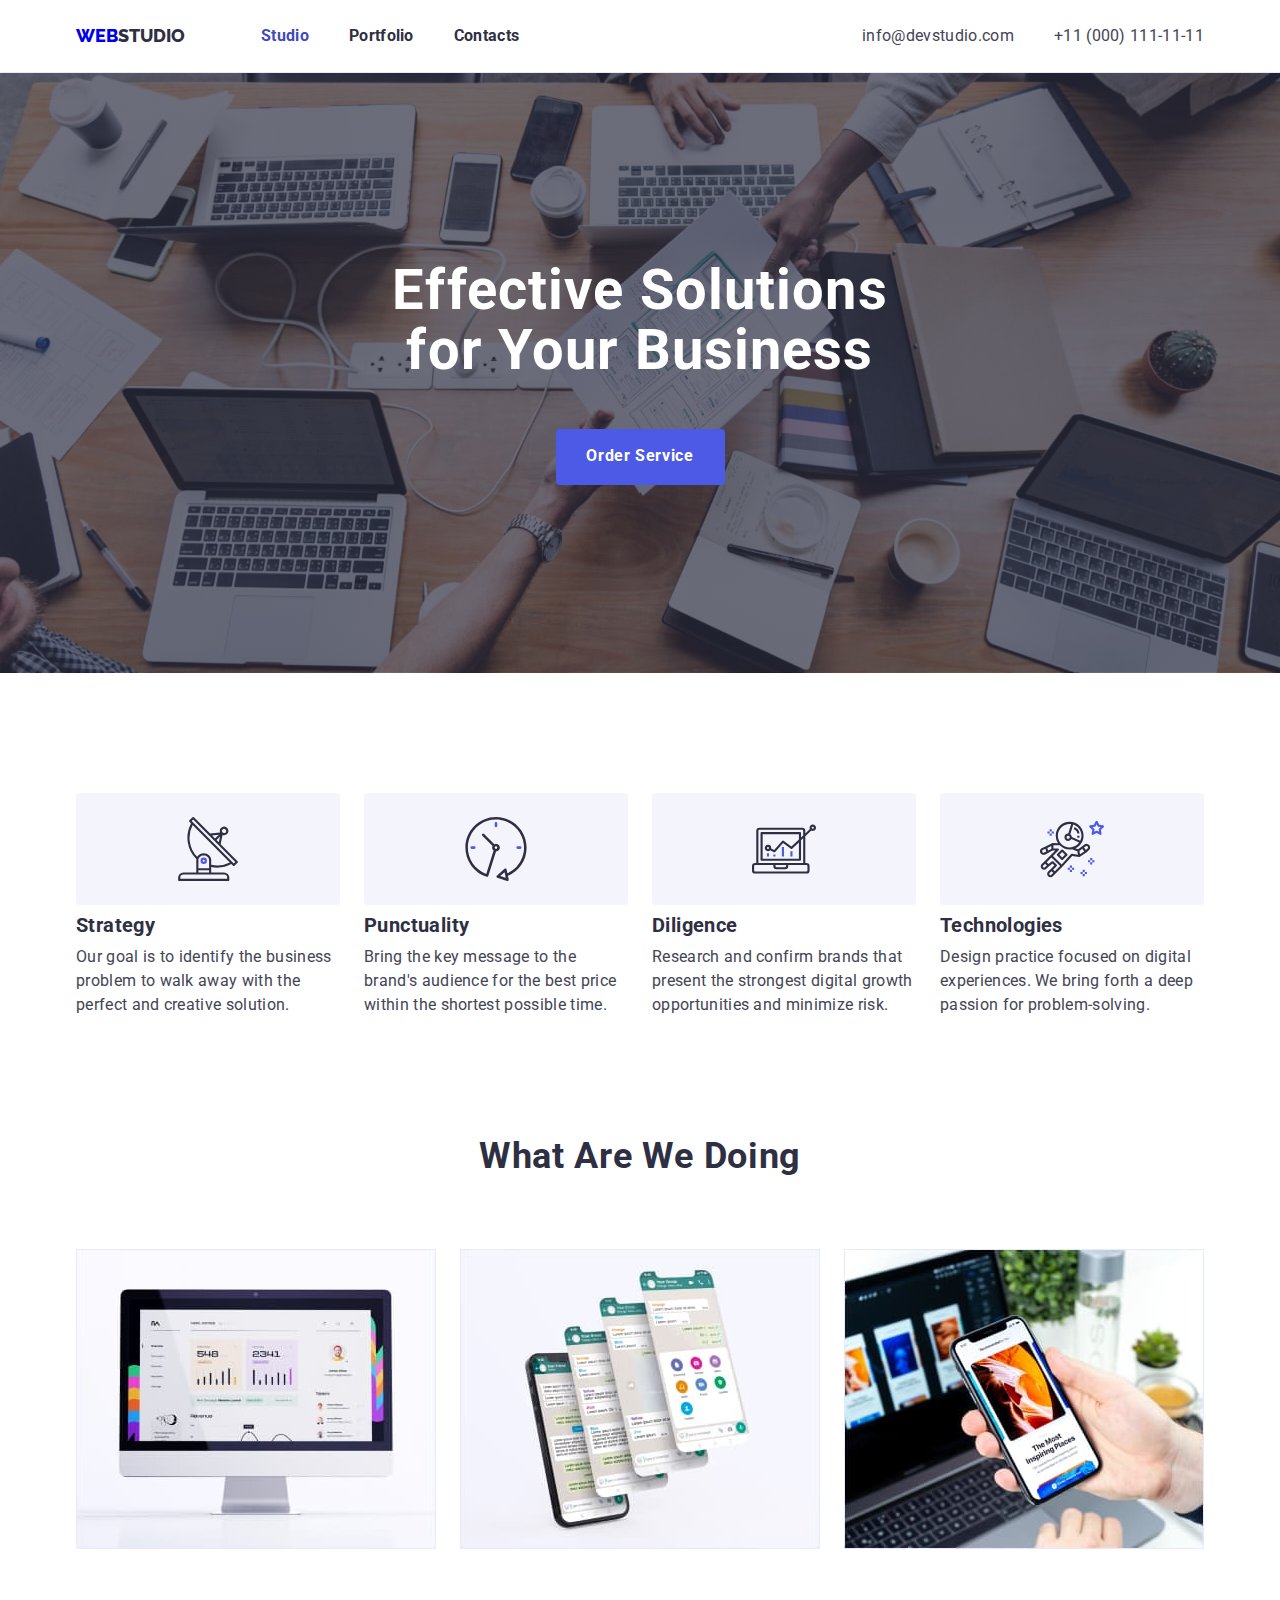
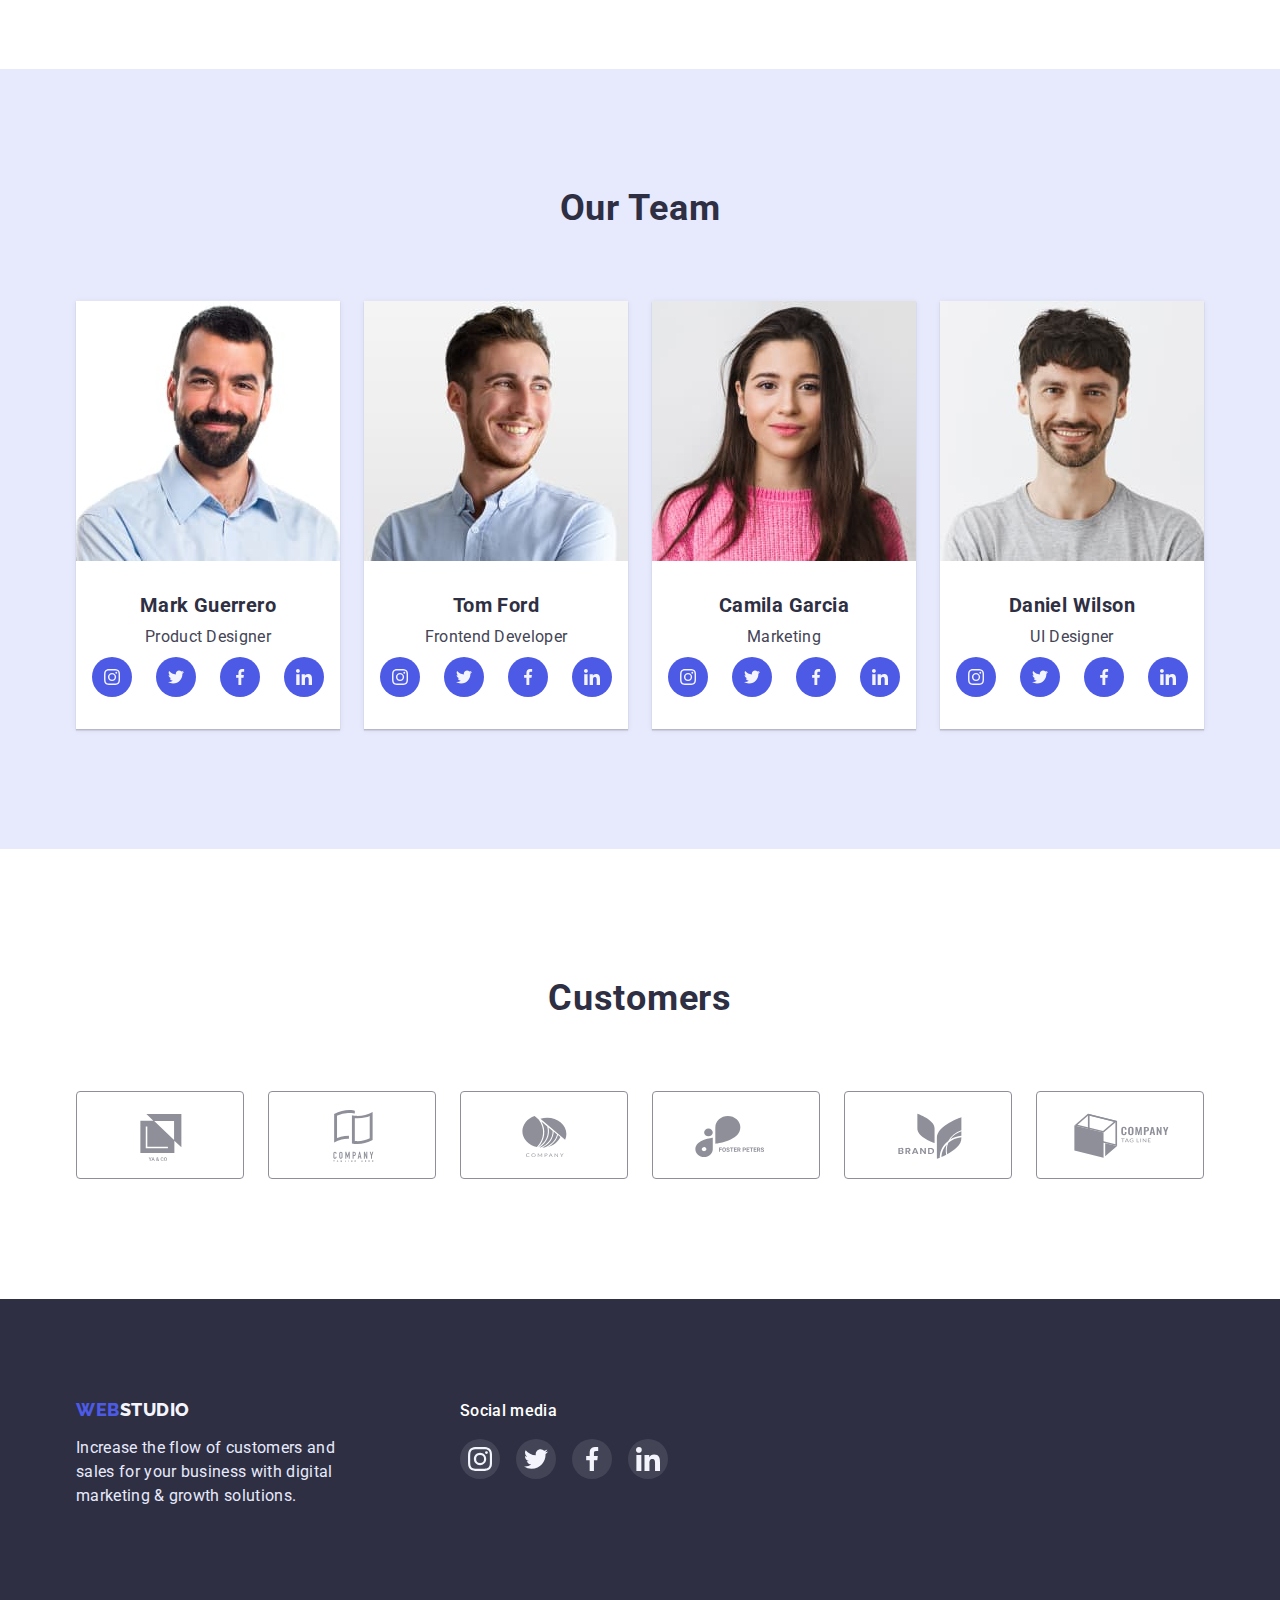
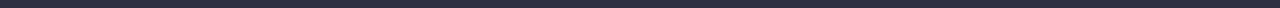
==== index.html @ b01e4520 "Create index.html" ====
<!DOCTYPE html>
<html lang="en">
<head>
    <meta charset="UTF-8">
    <meta http-equiv="X-UA-Compatible" content="IE=edge">
    <meta name="viewport" content="width=device-width, initial-scale=1.0">
    <title>Webstudio</title>
    <link rel="stylesheet" href="https://cdn.jsdelivr.net/npm/modern-normalize@1.1.0/modern-normalize.min.css">
    <link rel="preconnect" href="https://fonts.googleapis.com">
    <link rel="preconnect" href="https://fonts.gstatic.com" crossorigin>
    <link href="https://fonts.googleapis.com/css2?family=Raleway:wght@800&family=Roboto:wght@400;500;700;900&display=swap" rel="stylesheet">
    <link rel="stylesheet" href="./css/styles.css">
</head>
<body>
    <!--HEADER-->   
    <header class="header">
        
        <div class="container header-container">
        <a class="header-logo link" href="./index.html">Web<span class="header-logo-studio">Studio</span></a>
        <nav class="header-navigation">
            <ul class="header-list list">
                <li class="header-item">
                    <a class="header-link link current" href="./index.html">Studio</a>
                </li>
                <li class="header-item">
                    <a class="header-link link" href="./portfolio.html">Portfolio</a>
                </li>
                <li class="header-item">
                    <a class="header-link link" href="">Contacts</a>
                </li>
            </ul>
        </nav>
        <ul class="header-list list">
            <li class="header-item">
                <a class="contacts link" href="mailto:info@devstudio.com">info@devstudio.com</a>
            </li>
            <li class="header-item">
                <a class="contacts link" href="tel:+11(000)1111111">+11 (000) 111-11-11</a>
            </li>
        </ul>
        </div>
    </header>
    <main>
        <!--Hero-->
        <section class="hero">
            <div class="container">
            <h1 class="main-title">Effective Solutions for Your Business</h1>
            <button class="modal-btn" type="button">Order Service</button>
        </div>
        </section>
        <section class="solutions section">
            
            <div class="container">
            <h2 hidden>solution</h2>
                <ul class="menu-solutions list">
                    <li class="menu-item">
                        <div class="menu-item-icon">
                            <svg class="menu-icon" width="64" height="64">
                            <use href="./images/icons.svg/symbol-defs[1].svg#icon-antenna" ></use>
                        </svg>
                        </div>
                        <p class="menu-name">Strategy</p>
                        <p class="menu-text">Our goal is to identify the business
                            problem to walk away with the perfect and creative solution. </p>
                    </li>
                    <li class="menu-item">
                        <div class="menu-item-icon">
                            <svg class="menu-icon" width="64" height="64">
                            <use href="./images/icons.svg/symbol-defs[1].svg#icon-clock" ></use>
                        </svg>
                        </div>
                        <p class="menu-name">Punctuality</p>
                        <p class="menu-text">Bring the key message to the brand's audience for the best price within the shortest possible time.</p>
                    </li>
                    <li class="menu-item">
                        <div class="menu-item-icon">
                            <svg class="menu-icon" width="64" height="64">
                            <use href="./images/icons.svg/symbol-defs[1].svg#icon-diagram" ></use>
                        </svg>
                        </div>
                        <p class="menu-name">Diligence</p>
                        <p class="menu-text">Research and confirm brands that present the strongest digital growth opportunities and minimize risk.
                        </p>
                    </li>
                    <li class="menu-item">
                        <div class="menu-item-icon">
                            <svg class="menu-icon" width="64" height="64">
                            <use href="./images/icons.svg/symbol-defs[1].svg#icon-astronaut-1-1" ></use>
                        </svg>
                        </div>
                        <p class="menu-name">Technologies</p>
                        <p class="menu-text">Design practice focused on digital experiences. We bring forth a deep passion for problem-solving.</p>
                    </li>
                </ul>
                </div>
        </section>
        <section class="images">
            <div class="container">
            <h2 class="images-title title">What are we doing</h2>
            <ul class="images-menu list">
                <li class="images-item"> 
                    <img src="./images/homework1/monitor.jpg" alt="monitor" width="360" height="300">
                </li>
                <li class="images-item"> 
                    <img src="./images/homework1/phones.jpg" alt="phones" width="360" height="300"> 
                </li>
                <li class="images-item">
                    <img src="./images/homework1/phone.jpg" alt="phone" width="360" height="300"> 
                </li>
            </ul>
            </div>
        </section>
        <section class="team section">
            <div class="container">
            <h2 class="team-title title">Our Team</h2>
            <ul class="team-photo list">
                <li class="team-item">
                   
                    <img src="./images/homework1/mark_guerrero.jpg" alt="man with a beard" width="264" height="260"> 
                <div class="team-item-container">
                 <h3 class="team-name">Mark Guerrero</h3> 
            <p class="team-text">Product Designer</p>
            <ul class="team-soc-list list">
                <li class="team-soc-item">
                    <a href="" class="team-soc-link link">
                    <svg class="team-soc-icon" width="16" height="16">
                        <use href="./images/icons.svg/symbol-defs[1].svg#icon-instagram-2-1"></use>
                    </svg>
                </a></li>
                <li class="team-soc-item">
                    <a href="" class="team-soc-link link">
                        <svg class="team-soc-icon" width="16" height="16">
                        <use href="./images/icons.svg/symbol-defs[1].svg#icon-twitter-1-1"></use>
                    </svg>
                </a></li>
                <li class="team-soc-item">
                    <a href="" class="team-soc-link link">
                    <svg class="team-soc-icon" width="16" height="16">
                        <use href="./images/icons.svg/symbol-defs[1].svg#icon-facebook-1-1"></use>
                    </svg>
                </a></li>
                <li class="team-soc-item"><a href="" class="team-soc-link link">
                    <svg class="team-soc-icon" width="16" height="16">
                        <use href="./images/icons.svg/symbol-defs[1].svg#icon-linkedin-1-1"></use>
                    </svg>
                </a></li>
            </ul>

                </div>
        </li>
                <li class="team-item">
                    <img src="./images/homework1/tom_ford.jpg" alt="blond man" width="264" height="260"> 
                <div class="team-item-container">
                    <h3 class="team-name">Tom Ford</h3>
            <p class="team-text">Frontend Developer</p> 
            <ul class="team-soc-list list">
                <li class="team-soc-item">
                    <a href="" class="team-soc-link link">
                    <svg class="team-soc-icon" width="16" height="16">
                        <use href="./images/icons.svg/symbol-defs[1].svg#icon-instagram-2-1"></use>
                    </svg>
                </a></li>
                <li class="team-soc-item">
                    <a href="" class="team-soc-link link">
                        <svg class="team-soc-icon" width="16" height="16">
                        <use href="./images/icons.svg/symbol-defs[1].svg#icon-twitter-1-1"></use>
                    </svg>
                </a></li>
                <li class="team-soc-item">
                    <a href="" class="team-soc-link link">
                    <svg class="team-soc-icon" width="16" height="16">
                        <use href="./images/icons.svg/symbol-defs[1].svg#icon-facebook-1-1"></use>
                    </svg>
                </a></li>
                <li class="team-soc-item"><a href="" class="team-soc-link link">
                    <svg class="team-soc-icon" width="16" height="16">
                        <use href="./images/icons.svg/symbol-defs[1].svg#icon-linkedin-1-1"></use>
                    </svg>
                </a></li>
            </ul>
                </div>
        </li>
                <li class="team-item">
                    <img src="./images/homework1/camila_garcia.jpg" alt="woman" width="264" height="260"> 
                <div class="team-item-container">
                    <h3 class="team-name">Camila Garcia</h3>
                    <p class="team-text">Marketing</p>
                    <ul class="team-soc-list list">
                        <li class="team-soc-item">
                            <a href="" class="team-soc-link link">
                            <svg class="team-soc-icon" width="16" height="16">
                                <use href="./images/icons.svg/symbol-defs[1].svg#icon-instagram-2-1"></use>
                            </svg>
                        </a></li>
                        <li class="team-soc-item">
                            <a href="" class="team-soc-link link">
                                <svg class="team-soc-icon" width="16" height="16">
                                <use href="./images/icons.svg/symbol-defs[1].svg#icon-twitter-1-1"></use>
                            </svg>
                        </a></li>
                        <li class="team-soc-item">
                            <a href="" class="team-soc-link link">
                            <svg class="team-soc-icon" width="16" height="16">
                                <use href="./images/icons.svg/symbol-defs[1].svg#icon-facebook-1-1"></use>
                            </svg>
                        </a></li>
                        <li class="team-soc-item"><a href="" class="team-soc-link link">
                            <svg class="team-soc-icon" width="16" height="16">
                                <use href="./images/icons.svg/symbol-defs[1].svg#icon-linkedin-1-1"></use>
                            </svg>
                        </a></li>
                    </ul>
                </div>
                </li>
                <li class="team-item">
                    <img src="./images/homework1/daniel_wilson.jpg" alt="man in a gray T-shirt" width="264" height="260"> 
                <div class="team-item-container">
                    <h3 class="team-name">Daniel Wilson</h3>
                <p class="team-text">UI Designer</p>
                <ul class="team-soc-list list">
                    <li class="team-soc-item">
                        <a href="" class="team-soc-link link">
                        <svg class="team-soc-icon" width="16" height="16">
                            <use href="./images/icons.svg/symbol-defs[1].svg#icon-instagram-2-1"></use>
                        </svg>
                    </a></li>
                    <li class="team-soc-item">
                        <a href="" class="team-soc-link link">
                            <svg class="team-soc-icon" width="16" height="16">
                            <use href="./images/icons.svg/symbol-defs[1].svg#icon-twitter-1-1"></use>
                        </svg>
                    </a></li>
                    <li class="team-soc-item">
                        <a href="" class="team-soc-link link">
                        <svg class="team-soc-icon" width="16" height="16">
                            <use href="./images/icons.svg/symbol-defs[1].svg#icon-facebook-1-1"></use>
                        </svg>
                    </a></li>
                    <li class="team-soc-item"><a href="" class="team-soc-link link">
                        <svg class="team-soc-icon" width="16" height="16">
                            <use href="./images/icons.svg/symbol-defs[1].svg#icon-linkedin-1-1"></use>
                        </svg>
                    </a></li>
                </ul>
                </div>
            </li>
            </ul>
        </div>
        </section>
        <section class="customers">
            <div class="container">
<h2 class="title">Customers</h2>
<ul class="customers-list list">
    <li class="customers-item"><a href="" class="customers-link link">
        <svg class="customers-icon" width="104" height="56">
            <use href="./images/icons.svg/symbol-defs[1].svg#icon-Logo-1"></use>
        </svg>
    </a></li>
    <li class="customers-item"><a href="" class="customers-link link">
        <svg class="customers-icon" width="104" height="56">
            <use href="./images/icons.svg/symbol-defs[1].svg#icon-Logo-2"></use>
        </svg>
    </a></li>
    <li class="customers-item"><a href="" class="customers-link link">
        <svg class="customers-icon" width="104" height="56">
            <use href="./images/icons.svg/symbol-defs[1].svg#icon-Logo-3"></use>
        </svg>
    </a></li>
    <li class="customers-item"><a href="" class="customers-link link">
        <svg class="customers-icon" width="104" height="56">
            <use href="./images/icons.svg/symbol-defs[1].svg#icon-Logo-4"></use>
        </svg>
    </a></li>
    <li class="customers-item"><a href="" class="customers-link link">
        <svg class="customers-icon" width="104" height="56">
            <use href="./images/icons.svg/symbol-defs[1].svg#icon-Logo-5"></use>
        </svg>
    </a></li>
    <li class="customers-item"><a href="" class="customers-link link">
        <svg class="customers-icon" width="104" height="56">
            <use href="./images/icons.svg/symbol-defs[1].svg#icon-Logo-6"></use>
        </svg>
    </a></li>
</ul>
</div>
        </section>
    </main>
    <footer class="footer">
        <div class=" footer-container container ">
        <div class="">
        <a class="footer-link link" href="/">Web<span class="footer-studio">Studio</span></a>
        <p class="footer-text">Increase the flow of customers and sales for your business with digital marketing & growth solutions.</p>
        </div>
        <div class="">
            <h3 class="footer-title">Social media</h3>
            <ul class="footer-soc-list list">
                <li class="footer-soc-item">
                    <a href="" class="footer-soc-link link">
                    <svg class="footer-soc-icon" width="24" height="24">
                        <use href="./images/icons.svg/symbol-defs[1].svg#icon-instagram-2-1"></use>
                    </svg>
                </a></li>
                <li class="footer-soc-item">
                    <a href="" class="footer-soc-link link">
                        <svg class="footer-soc-icon" width="24" height="24">
                        <use href="./images/icons.svg/symbol-defs[1].svg#icon-twitter-1-1"></use>
                    </svg>
                </a></li>
                <li class="footer-soc-item">
                    <a href="" class="footer-soc-link link">
                    <svg class="footer-soc-icon" width="24" height="24">
                        <use href="./images/icons.svg/symbol-defs[1].svg#icon-facebook-1-1"></use>
                    </svg>
                </a></li>
                <li class="footer-soc-item"><a href="" class="footer-soc-link link">
                    <svg class="footer-soc-icon" width="24" height="24">
                        <use href="./images/icons.svg/symbol-defs[1].svg#icon-linkedin-1-1"></use>
                    </svg>
                </a></li>
            </ul>
        </div></div>
    </footer>
</body>
</html>
---- css/styles.css ----
:root {
    --dark-color:#2E2F42;
    --text-color: #434455;
    --pressed-state-color: #404BBF;
    --btn-color: #FFFFFF;
    --links-color: #4D5AE5;
    --accent-color:#E7E9FC;
    --footer-logo-color: #F4F4FD;
}
body {
    font-family: 'Roboto', sans-serif;
   color: var(--text-color);

}
p,h1,h2,h3,h4,h5,h6 {
    margin-top: 0; 
    margin-bottom: 0;
     }
ol, ul{
    margin-top: 0; 
    margin-bottom: 0;
    padding-left: 0;
}
img {
    display: block;
}
.container {
    width: 1158px;
    padding-left: 15px;
    padding-right: 15px;
margin: 0 auto;


}
.section {
    padding-bottom: 120px;
    padding-top: 120px;
}
/*------------HEADER----------------*/
.list {
    list-style: none;
}
.link {
    text-decoration: none;
}
.header {
    padding-top: 24px;
    padding-bottom: 24px;
    border-bottom: 1px solid var(--accent-color);
}
.header-container {
    display: flex;
    align-items: center;
}

.header-logo {
font-family: 'Raleway', sans-serif;
font-weight: 800;
font-size: 18px;
line-height: 1.33;
text-transform: uppercase;

}

.header-logo-studio {
/* NAVY BLUE */
color: var(--dark-color);
margin-right: 76px;
}


/*-----------------nav-------------------------*/
.header-navigation {
    display: flex;
    align-items: center;
    margin-right: auto;
}
.header-list {
    display: flex;
    gap: 40px;  
}
.header-link {
    font-weight: 700;
    font-size: 16px;
    line-height: 1.5;
    letter-spacing: 0.02em;
   /* navy blue */
    color: var(--dark-color);
}
.header-link:hover,
.header-link:focus {
    color: var(--pressed-state-color);
    background-color:var(--btn-color);
}
.header-list .header-link.current {
    color: var(--pressed-state-color);
}

/*-------------/nav----------------*/


/*--------------contacts--------------*/
.contacts {
    font-size: 16px;
    line-height: 1.5;
    letter-spacing: 0.02em;
/* SLATE */
    color: var(--text-color);
}
.contacts:hover,
.contacts:focus {
    color: var(--pressed-state-color);
   background-color: var(--btn-color);
}
/*----------------/contacts-------------------*/
/*--------------------/HEADER-----------*/
/*---------------MAIN-HERO-------------------*/
.hero {
    padding-top: 188px;
    padding-bottom: 188px;
    background-color: var(--dark-color);
    text-align: center;
    background-image: linear-gradient(
        rgba(46, 47, 66, 0.7),
        rgba(46, 47, 66, 0.7)
    ), url(../images/hw4/people-office.jpg);
    background-repeat: no-repeat;
    background-position: center;
    background-size: cover;
    max-width: 1440px;
    margin: auto;
}

.main-title {
max-width: 496px;
font-weight: 700;
font-size: 56px;
line-height: 1.07;
letter-spacing: 0.02em;
color: var(--btn-color);

margin-left: auto;
margin-right: auto;
margin-bottom: 48px;

}
.modal-btn {
  min-width: 169px;
  height: 56px;
    font-family: inherit;
    font-weight: 700;
    font-size: 16px;
    line-height: 1.18;
    letter-spacing: 0.04em;
    cursor: pointer;
    color: var(--btn-color);    
    background-color: var(--links-color);
    border-radius: 4px;
  border: none;
}
.modal-btn:hover,
.modal-btn:focus
 { 
background-color: var(--pressed-state-color);

}
/*-----------------/Hero----------------*/
/*----------------- Section-SOLUTIONS---------*/
.menu-solutions {
    
    display: flex;
    flex-wrap: wrap;
    gap: 24px;
    column-gap: 24px;
    align-items: center;
     
}
.menu-item {
    flex-basis: calc((100% - 72px)/4);
    max-width: 264px;
}  
.menu-name{
   
    font-weight: 700;
    font-size: 20px;
    line-height: 1.2;
    letter-spacing: 0.02em; 
    /* NAVY BLUE */
    color: var(--dark-color);
    margin-bottom: 8px;
    margin-top: 8px;
}
.menu-text {
    
    font-size: 16px;
    line-height: 1.5;
    letter-spacing: 0.02em;
    /* SLATE */
    color: var(--text-color);    
}
.menu-item-icon {
    display: flex;
    border-radius: 4px;
        background-color: var(--footer-logo-color);
        align-items: center;
        justify-content: center;
        padding-top: 24px;
        padding-bottom: 24px;
}
.menu-icon{
    fill: var(--dark-color);
 
}
   
    
/*-----------------/section-SOLUTIONS---------*/
/*------------------sec-IMAGES-TEAM--------------------*/
.images-menu {
    display: flex;
    flex-wrap: wrap;
    gap: 24px;
    flex-basis: calc((100%-48px)/3);
}
.images {
    padding-bottom: 120px;
   
}
.title {

font-weight: 700;
font-size: 36px;
line-height: 1.11;
letter-spacing: 0.02em;
text-transform: capitalize;
color: var(--dark-color);
margin-bottom: 72px;
text-align: center;
}
/*------------------/sec-IMAGES--------------------*/


.team-item {
    box-shadow: 0px 1px 6px rgba(46, 47, 66, 0.08), 0px 1px 1px rgba(46, 47, 66, 0.16), 0px 2px 1px rgba(46, 47, 66, 0.08);
 
 background: var(--btn-color);

}

.team-name {
    
    font-weight: 700;
    font-size: 20px;
    line-height: 1.2;
    letter-spacing: 0.02em;
    /* NAVY BLUE */
    color: var(--dark-color);
  
    margin-bottom: 8px;
}
.team-text{
    font-size: 16px;
    line-height: 1.5;
    letter-spacing: 0.02em;
    /* SLATE */
    color: var(--text-color);
    margin-bottom: 8px;
}

.team {
    background-color: var(--accent-color);
}
.team-photo {
    display: flex;
    flex-wrap: wrap;
   gap: 24px;
   text-align: center;
   flex-basis: calc((100%-72px)/4); 
  
   
}
.team-item-container {
padding: 32px 16px;
}
.team-soc-list {
    display: flex;
    justify-content: center;
    list-style: none;
    gap: 24px;
    
}

.team-soc-item {
    width: 40px;
    height: 40px;
    
}

.team-soc-link{
    width: 100%;
    height: 100%;
    display: flex;
    border-radius: 50%;
    background-color: var(--links-color);
    align-items: center;
    justify-content: center;
    
}
.team-soc-icon {
    fill:var(--footer-logo-color);
}
.team-soc-link:hover,
.team-soc-link:focus{
    background-color: var(--pressed-state-color);
}

/*------------------/sec-TEAM--------------------*/


/*------------------customers---------------------*/
.customers {
    padding-top: 130px;
    padding-bottom: 120px;
}
.customers-item {
    width: 168px;
    height: 88px;
    
}
.customers-link {
    width: 100%;
    height: 100%; 
    display: flex;
    border: 1px solid #8E8F99;
    border-radius: 4px;
align-items: center;
    justify-content: center;
    background-color: var(--btn-color);
}
.customers-list {
    display: flex;
    justify-content: center;
    list-style: none;
    gap: 24px;
    
}
.customers-icon{
    
    fill: #8E8F99;
   
}
.customers-link:hover ,

.customers-link:focus {
    border: 1px solid var(--pressed-state-color);
   
}
.customers-link:hover .customers-icon,

.customers-link:focus .customers-icon{
fill: var(--pressed-state-color);}



/*------------------FOOTER--------------------*/
.footer-link {
    font-family: 'Raleway', sans-serif;
font-weight: 800;
font-size: 18px;
line-height: 1.17;
letter-spacing: 0.03em;
text-transform: uppercase;
/* IRIS */
color: var(--links-color);

}
.footer-studio {
    /* CLOUD */
    color:var(--footer-logo-color); 
}
.footer-text {
font-size: 16px;
line-height: 1.5;
letter-spacing: 0.02em;
/* CORNFLOWER */
color: var(--accent-color);
margin-top: 16px;
max-width: 264px;
}
.footer {
    background-color: var(--dark-color);
    padding-top: 100px;
    padding-bottom: 100px;
    
}
.footer-container{
    display: flex;
    gap: 120px;
}
.footer-title{
    display: flex;
font-weight: 500;
font-size: 16px;
line-height: 1.5;
/* identical to box height, or 150% */
letter-spacing: 0.02em;
margin-bottom:16px ;
color: var(--btn-color);
}
.footer-soc-list {
    display: flex;
    justify-content: center;
    gap: 16px;
}

.footer-soc-item {
    width: 40px;
    height: 40px;
}
.footer-soc-link {
    width: 100%;
    height: 100%;
    display: flex;
    border-radius: 50%;
    align-items: center;
    justify-content: center;
    background-color: rgba(255, 255, 255, 0.1);
}

.footer-soc-icon {
    fill: var(--footer-logo-color);
}
.footer-soc-link:hover,
.footer-soc-link:focus{
    background-color: #31D0AA;;
}
/*------------------/FOOTER--------------------*/


/*---------------PORTFOLIO-----------------*/
.visually-hidden {
    border: 0;
  clip: rect(0 0 0 0);
  height: 1px;
  margin: -1px;
  overflow: hidden;
  padding: 0;
  position: absolute;
  width: 1px; 
}
.filters {
    padding-top: 96px;
    padding-bottom: 120px;
    
}
.filters-list{
    display: flex;
    flex-basis: calc((100% - 96px)/5);
    justify-content: center;
    gap:24px;
    margin:0 auto; 
    margin-bottom: 72px;
}

.filters-btn {
    font-family: inherit;
font-weight: 500;
font-size: 16px;
line-height: 1.5;
display:flex;
align-items: flex-start;
text-align: center;
letter-spacing: 0.04em;
/* IRIS */
color: var(--links-color);
background: var(--footer-logo-color);
cursor: pointer;
border-radius: 4px;

padding: 12px 24px;
border: 1px solid var(--accent-color);
}
.filters-btn:hover,
.filters-btn:focus {
    color: var(--btn-color);
   background-color: var(--pressed-state-color);
   border: 1px solid var(--pressed-state-color);
   box-shadow: 0px 3px 1px rgba(0, 0, 0, 0.1), 
   0px 2px 1px rgba(0, 0, 0, 0.08), 0px 2px 2px rgba(0, 0, 0, 0.12);
}
.photos-title{
    font-weight: 500;
    font-size: 20px;
    line-height: 1.2;
    letter-spacing: 0.02em;
    /* NAVY BLUE */ 
    color: var(--dark-color); 
    margin-bottom: 8px;
    
}
.photos-subtitle{
    font-size: 16px;
    line-height: 1.5;
    letter-spacing: 0.02em;
    /* SLATE */
    color: var(--text-color);
}

 .photos-list {
 flex-basis: calc((100%-192px)/9);
 display: flex;   
 flex-wrap: wrap;
row-gap: 48px;
column-gap: 24px;
}

.photos-item {
    box-shadow: 0px 1px 6px rgba(46, 47, 66, 0.08);
    background-color: var(--btn-color);}

.photos-item:hover,
.photos-item:focus{  
box-shadow: 0px 1px 6px rgba(46, 47, 66, 0.08), 0px 1px 1px 
rgba(46, 47, 66, 0.16), 0px 2px 1px rgba(46, 47, 66, 0.08);
}

.photos-text {
    border: 1px solid var(--accent-color);
   border-top: 0;
padding-top: 32px;
padding-left: 16px;
padding-bottom: 32px;
}
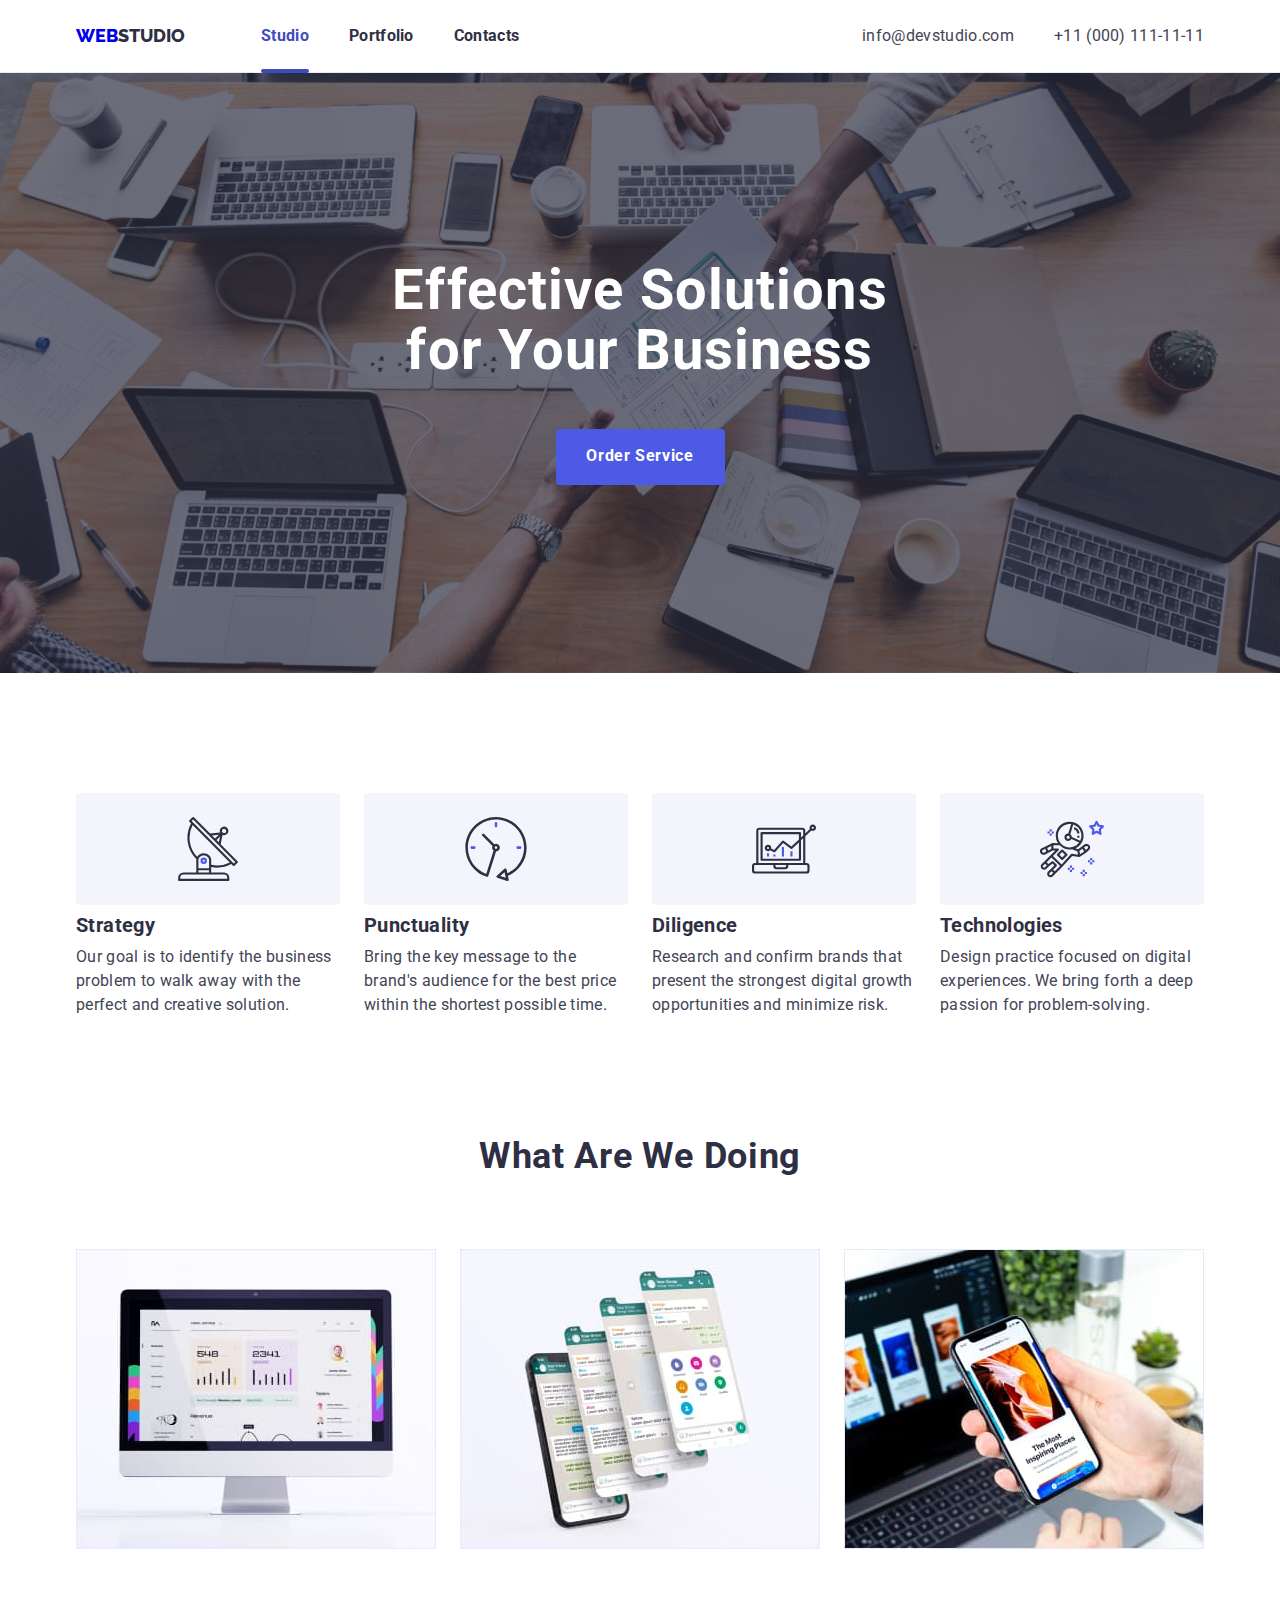
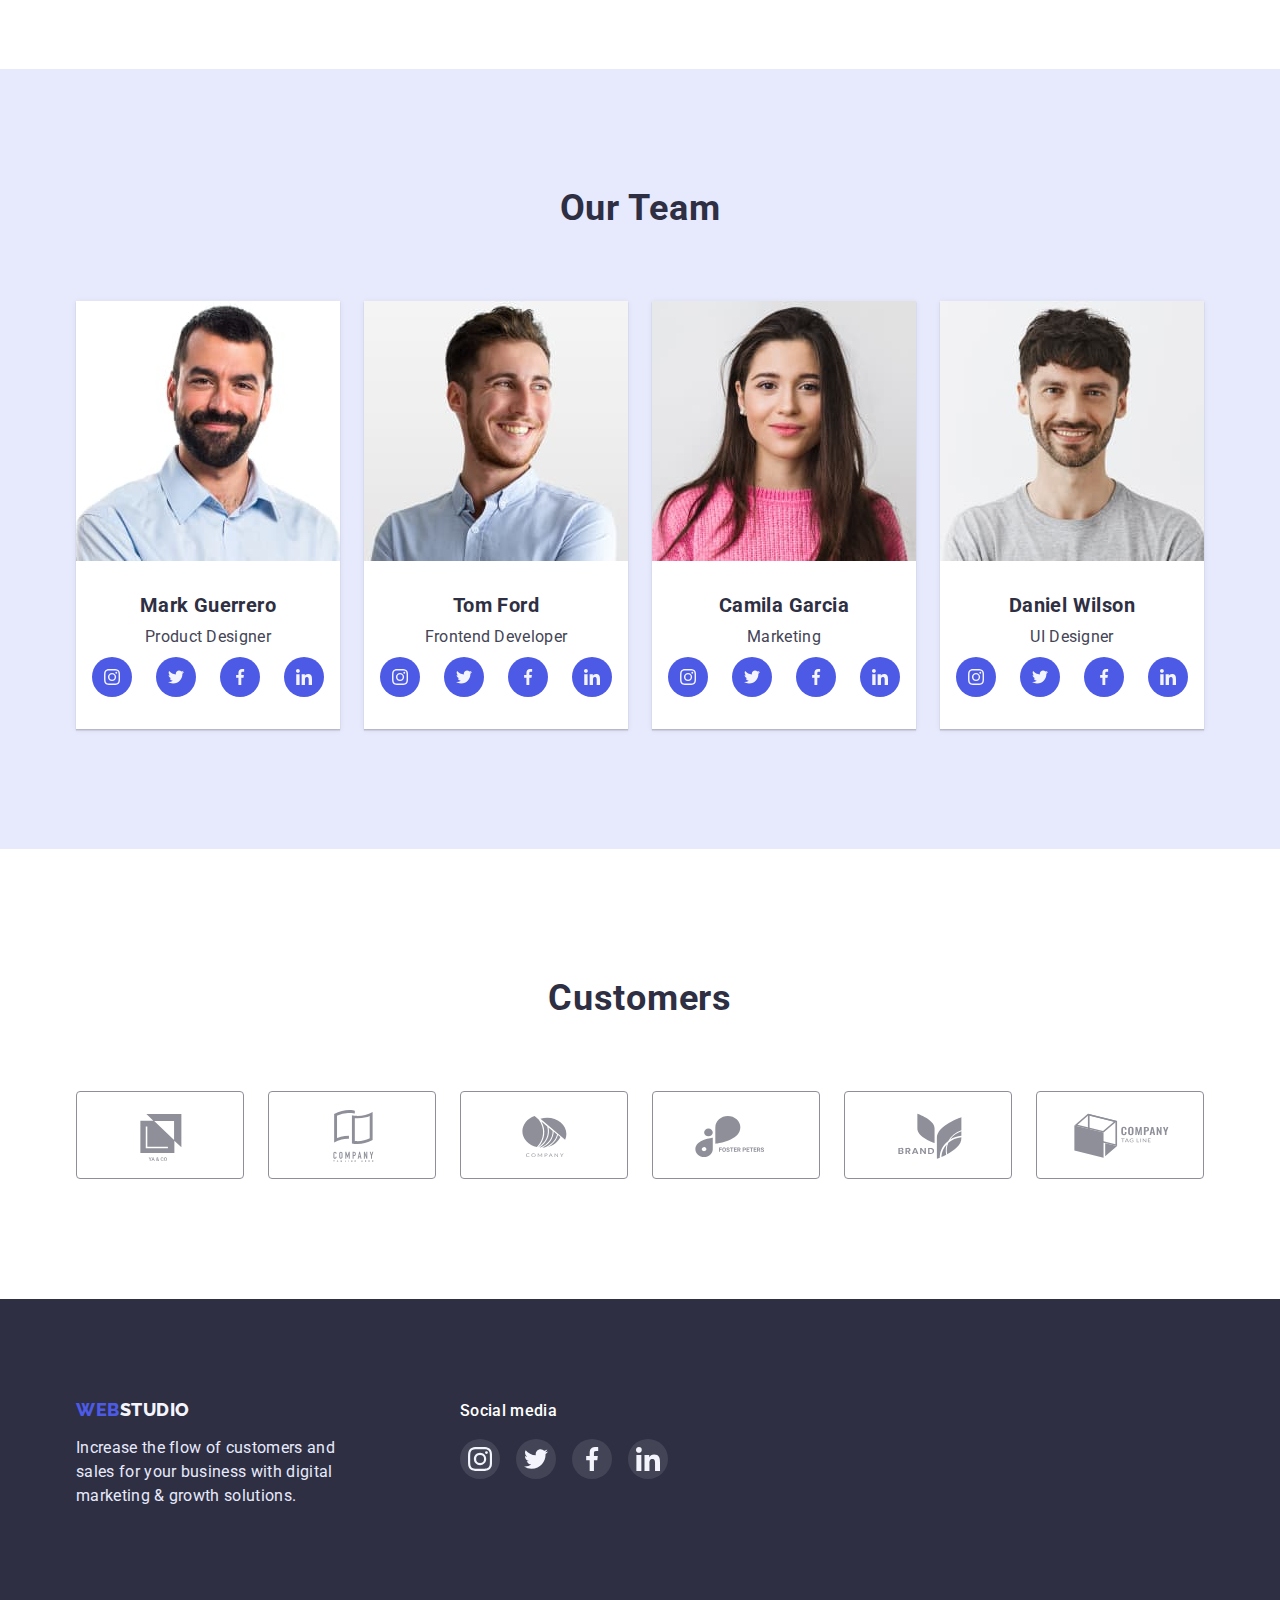
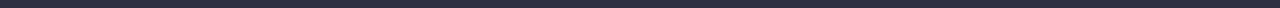
==== commit 33e91fed: "Update index.html" ====
--- a/index.html
+++ b/index.html
@@ -45,7 +45,7 @@
         <section class="hero">
             <div class="container">
             <h1 class="main-title">Effective Solutions for Your Business</h1>
-            <button class="modal-btn" type="button">Order Service</button>
+            <button class="modal-btn" type="button" data-modal-open>Order Service</button>
         </div>
         </section>
         <section class="solutions section">
@@ -320,5 +320,15 @@
             </ul>
         </div></div>
     </footer>
+    <div class="backdrop is-hidden" data-modal>
+        <div class="modal">
+            <button type="button" class="modal-close" data-modal-close>
+                <svg class="modal-icon" widht="8" height="8">
+                    <use href="./images/icons.svg/symbol-defs[1].svg#icon-close-black-18dp-2-1-1"></use>
+                </svg>
+            </button>
+        </div>
+    </div>
+    <script src="./js/modal.js"></script>
 </body>
 </html>--- a/css/styles.css
+++ b/css/styles.css
@@ -80,12 +80,26 @@
     gap: 40px;  
 }
 .header-link {
+    position: relative;
     font-weight: 700;
     font-size: 16px;
     line-height: 1.5;
     letter-spacing: 0.02em;
    /* navy blue */
-    color: var(--dark-color);
+   color: var(--dark-color);
+    transition: color 250ms cubic-bezier(0.4, 0, 0.2, 1);
+    
+}
+.header-link.current::after {
+    content: "";
+position: absolute;
+width: 100%;
+height: 4px;
+background: #404BBF;
+border-radius: 2px;
+left: 0;
+bottom: -28px;
+
 }
 .header-link:hover,
 .header-link:focus {
@@ -101,11 +115,13 @@
 
 /*--------------contacts--------------*/
 .contacts {
+    position: relative;
     font-size: 16px;
     line-height: 1.5;
     letter-spacing: 0.02em;
 /* SLATE */
     color: var(--text-color);
+    transition: color 250ms cubic-bezier(0.4, 0, 0.2, 1);
 }
 .contacts:hover,
 .contacts:focus {
@@ -145,6 +161,7 @@
 
 }
 .modal-btn {
+    
   min-width: 169px;
   height: 56px;
     font-family: inherit;
@@ -156,7 +173,8 @@
     color: var(--btn-color);    
     background-color: var(--links-color);
     border-radius: 4px;
-  border: none;
+    border: none;
+    transition: color 250ms cubic-bezier(0.4, 0, 0.2, 1);
 }
 .modal-btn:hover,
 .modal-btn:focus
@@ -296,6 +314,7 @@
 }
 
 .team-soc-link{
+    
     width: 100%;
     height: 100%;
     display: flex;
@@ -303,7 +322,7 @@
     background-color: var(--links-color);
     align-items: center;
     justify-content: center;
-    
+    transition: color 250ms cubic-bezier(0.4, 0, 0.2, 1);
 }
 .team-soc-icon {
     fill:var(--footer-logo-color);
@@ -335,6 +354,7 @@
 align-items: center;
     justify-content: center;
     background-color: var(--btn-color);
+    transition: color 250ms cubic-bezier(0.4, 0, 0.2, 1);
 }
 .customers-list {
     display: flex;
@@ -424,6 +444,7 @@
     align-items: center;
     justify-content: center;
     background-color: rgba(255, 255, 255, 0.1);
+    transition: color 250ms cubic-bezier(0.4, 0, 0.2, 1);
 }
 
 .footer-soc-icon {
@@ -475,7 +496,7 @@
 background: var(--footer-logo-color);
 cursor: pointer;
 border-radius: 4px;
-
+transition: color 250ms cubic-bezier(0.4, 0, 0.2, 1);
 padding: 12px 24px;
 border: 1px solid var(--accent-color);
 }
@@ -515,7 +536,9 @@
 
 .photos-item {
     box-shadow: 0px 1px 6px rgba(46, 47, 66, 0.08);
-    background-color: var(--btn-color);}
+    background-color: var(--btn-color);
+    transition: color 250ms cubic-bezier(0.4, 0, 0.2, 1);
+}
 
 .photos-item:hover,
 .photos-item:focus{  
@@ -530,3 +553,73 @@
 padding-left: 16px;
 padding-bottom: 32px;
 }
+.photos-top-text {
+position: absolute;
+top: 0;
+font-weight: 400;
+font-size: 16px;
+line-height:1.5;
+/* or 150% */
+letter-spacing: 0.02em;
+/* CLOUD */
+color: var(--footer-logo-color);
+background-color: var(--links-color);
+height: 100%;
+padding: 40px 32px;
+transform: translateY(100%);
+transition: transform 250ms cubic-bezier(0.4, 0, 0.2, 1);
+overflow: auto;
+}
+.photos-top-wrap{
+    position: relative;
+    overflow: hidden;
+}
+.photos-item:hover .photos-top-text{
+transform: translateY(0);
+}
+
+.backdrop{
+    position: fixed;
+    top: 0;
+    width: 100%;
+    height: 100%; 
+    background-color: rgba(17, 19,25, 0.439);
+    transition: opacity 250ms cubic-bezier(0.4, 0, 0.2, 1), visibility 250ms cubic-bezier(0.4, 0, 0.2, 1);
+}
+
+.modal{
+    position: absolute;
+top: 50%;
+left: 50%;
+    width:408px ;
+    min-height: 576px;
+    background-color: #FCFCFC;
+    box-shadow: 0px 1px 1px rgba(0, 0, 0, 0.14), 
+    0px 1px 3px rgba(0, 0, 0, 0.12), 0px 2px 1px rgba(0, 0, 0, 0.2);
+border-radius: 4px;
+transform: translate(-50%, -50%) scaleX(1);
+transition: transform 250ms cubic-bezier(0.4, 0, 0.2, 1);
+}
+.modal-close{
+    position: absolute;
+    top: 24px;
+    right: 24px;
+    width: 24px;
+    height: 24px;
+    background-color: var(--accent-color);
+border: 1px solid rgba(0, 0, 0, 0.1);
+border-radius: 50%;
+cursor: pointer;
+ display: flex;
+ align-items: center;
+     
+}
+.backdrop.is-hidden .modal{
+    transform: translate(-50%, -50%) scaleX(0);
+
+}
+.is-hidden{
+    opacity: 0;
+    visibility: hidden;
+    pointer-events: none;
+}
